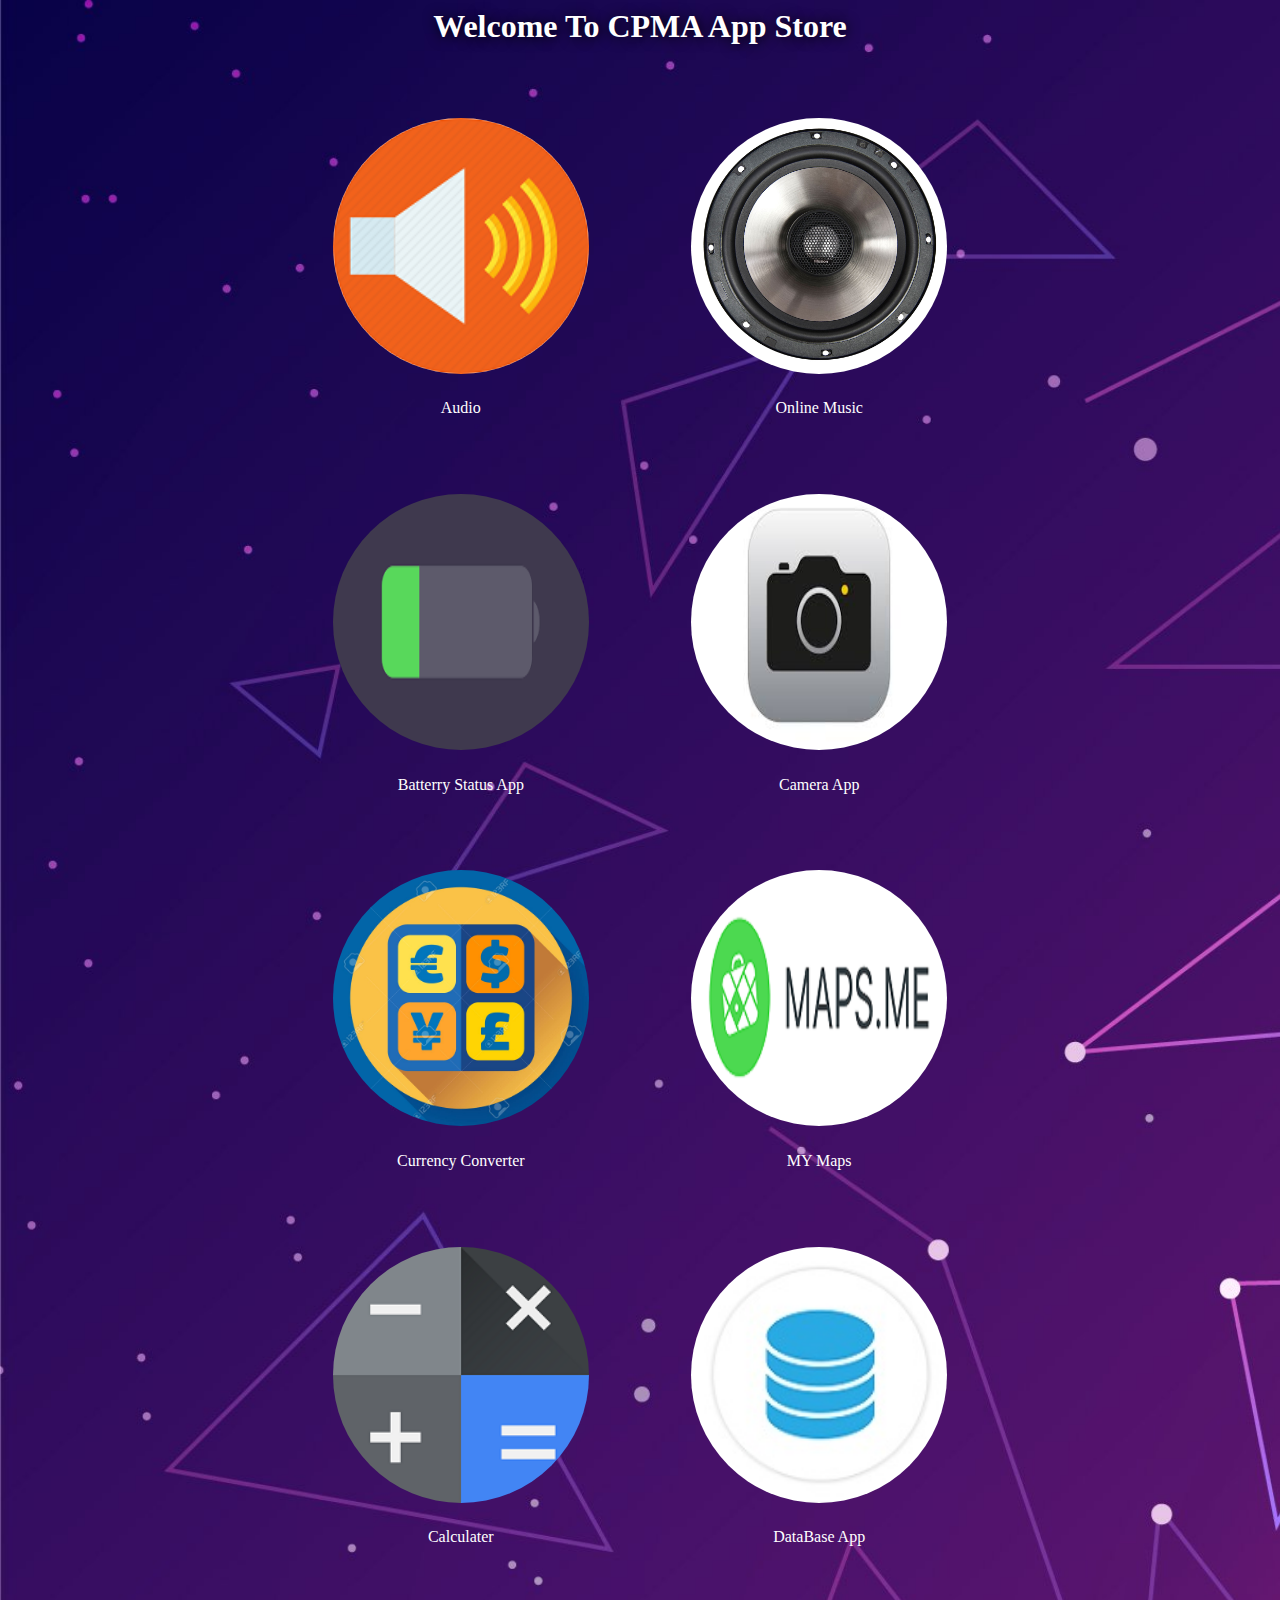
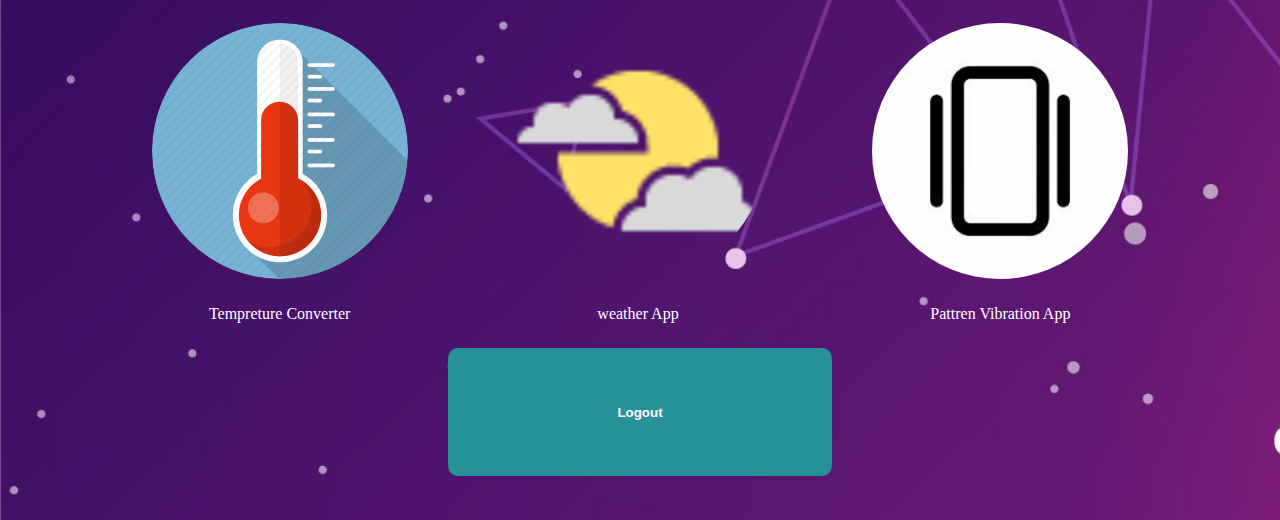
==== welcome.html @ 270554ba "update" ====
<html>
    <head>
        <title>
           Welcome
        </title>
        <link href="./css/index.css" rel="stylesheet">
        <meta name="viewport" content="width=device-width,initial-scale=1.0">
        <link rel="Jquery" href="https://code.jquery.com/jquery-3.4.1.min.js">
    </head>
    <body>
        <center>
            <h1>Welcome To CPMA App Store</h1>
            <div class="row" style="display: inline-flex ;">
                <section style="margin: 2vw;"><center><a href="Audio.apk" download><img class="first" src="audio.png" style="height: 20vw;width: 20vw;border-radius: 50%;margin: 2vw;"></a><br>Audio</center></section>
                <section style="margin: 2vw;"><center><a href="Audio App.apk" download> <img class="first" src="online music.jpg" style="height: 20vw;width: 20vw;border-radius: 50%;margin: 2vw;"></a><br>Online Music</center></section>
            </div>
            <div class="row" style="display: inline-flex ;">
                <section style="margin: 2vw;"><center><a href="battery.apk" download><img class="first" src="battery.png" style="height: 20vw;width: 20vw;border-radius: 50%;margin: 2vw;"></a><br>Batterry Status App</center></section>
                <section style="margin: 2vw;"><center><a href="Camera.apk" download> <img class="first" src="cam.jpg" style="height: 20vw;width: 20vw;border-radius: 50%;margin: 2vw;"></a><br>Camera App</center></section>
            </div>
            <div class="row" style="display: inline-flex ;">
                <section style="margin: 2vw;"><center><a href="Currency Converter.apk" download><img class="first" src="cconv.jpg" style="height: 20vw;width: 20vw;border-radius: 50%;margin: 2vw;"></a><br>Currency Converter</center></section>
                <section style="margin: 2vw;"><center><a href="my app.apk" download> <img class="first" src="map.png" style="height: 20vw;width: 20vw;border-radius: 50%;margin: 2vw;"></a><br>MY Maps</center></section>
            </div>
            <div class="row" style="display: inline-flex ;">
                <section style="margin: 2vw;"><center><a href="mycalc.apk" download><img class="first" src="calc.png" style="height: 20vw;width: 20vw;border-radius: 50%;margin: 2vw;"></a><br>Calculater</center></section>
                <section style="margin: 2vw;"><center><a href="myDB App.apk" download> <img class="first" src="applogo.jpg" style="height: 20vw;width: 20vw;border-radius: 50%;margin: 2vw;"></a><br> DataBase App</center></section>
            </div>
            <div class="row" style="display: inline-flex ;">
                <section style="margin: 2vw;"><center><a href="temp Converter.apk" download><img class="first" src="tconv.png" style="height: 20vw;width: 20vw;border-radius: 50%;margin: 2vw;"></a><br>Tempreture Converter</center></section>
                <section style="margin: 2vw;"><center><a href="weather.apk" download> <img class="first" src="weather.png" style="height: 20vw;width: 20vw;border-radius: 50%;margin: 2vw;"></a><br>weather App</center></section>
            </div>
            <div class="row" style="display: inline-flex ;">
                <section style="margin: 2vw;"><center><a href="vibration App.apk" download><img class="first" src="vib.jpg" style="height: 20vw;width: 20vw;border-radius: 50%;margin: 2vw;"></a><br>Pattren Vibration App</center></section>
            </div>
            <br>
           <a href="index.html"><button >Logout</button></a><br><br><br>
        </center>
    </body>
</html>
---- css/index.css ----
input{
    width: 70vw;
    height: 10vw;
    border: none;
    border-radius: 10px;
    outline: none;
}
::placeholder{
    padding: 10px;
}
p{
    font-size: 20px;
    font-family: cursive;
    font-weight: bold;
}
h1{
    text-shadow: 1px 1px 13px black;
}
body{
    background-image: url(bg.jpg);
    background-size: cover;
    color: white;
}
button{
    width: 30vw;
    height: 10vw;
    border: none;
    border-radius: 10px;
    background-color:rgb(36, 146, 150);
    color: white;
    font-weight: bolder; 
}
a{
    color: white;
    font-size: 20px;
    font-weight: bolder;
}
button:hover{
    width: 40vw;
    font-size: 20px;
}
@media screen and (max-width:420px){
    input{
        height: 15vw;
    }
    button{
        height: 15vw;
        margin: 20px;
    }
}
img{
    height: 50vw;
    width: 80vw;
}
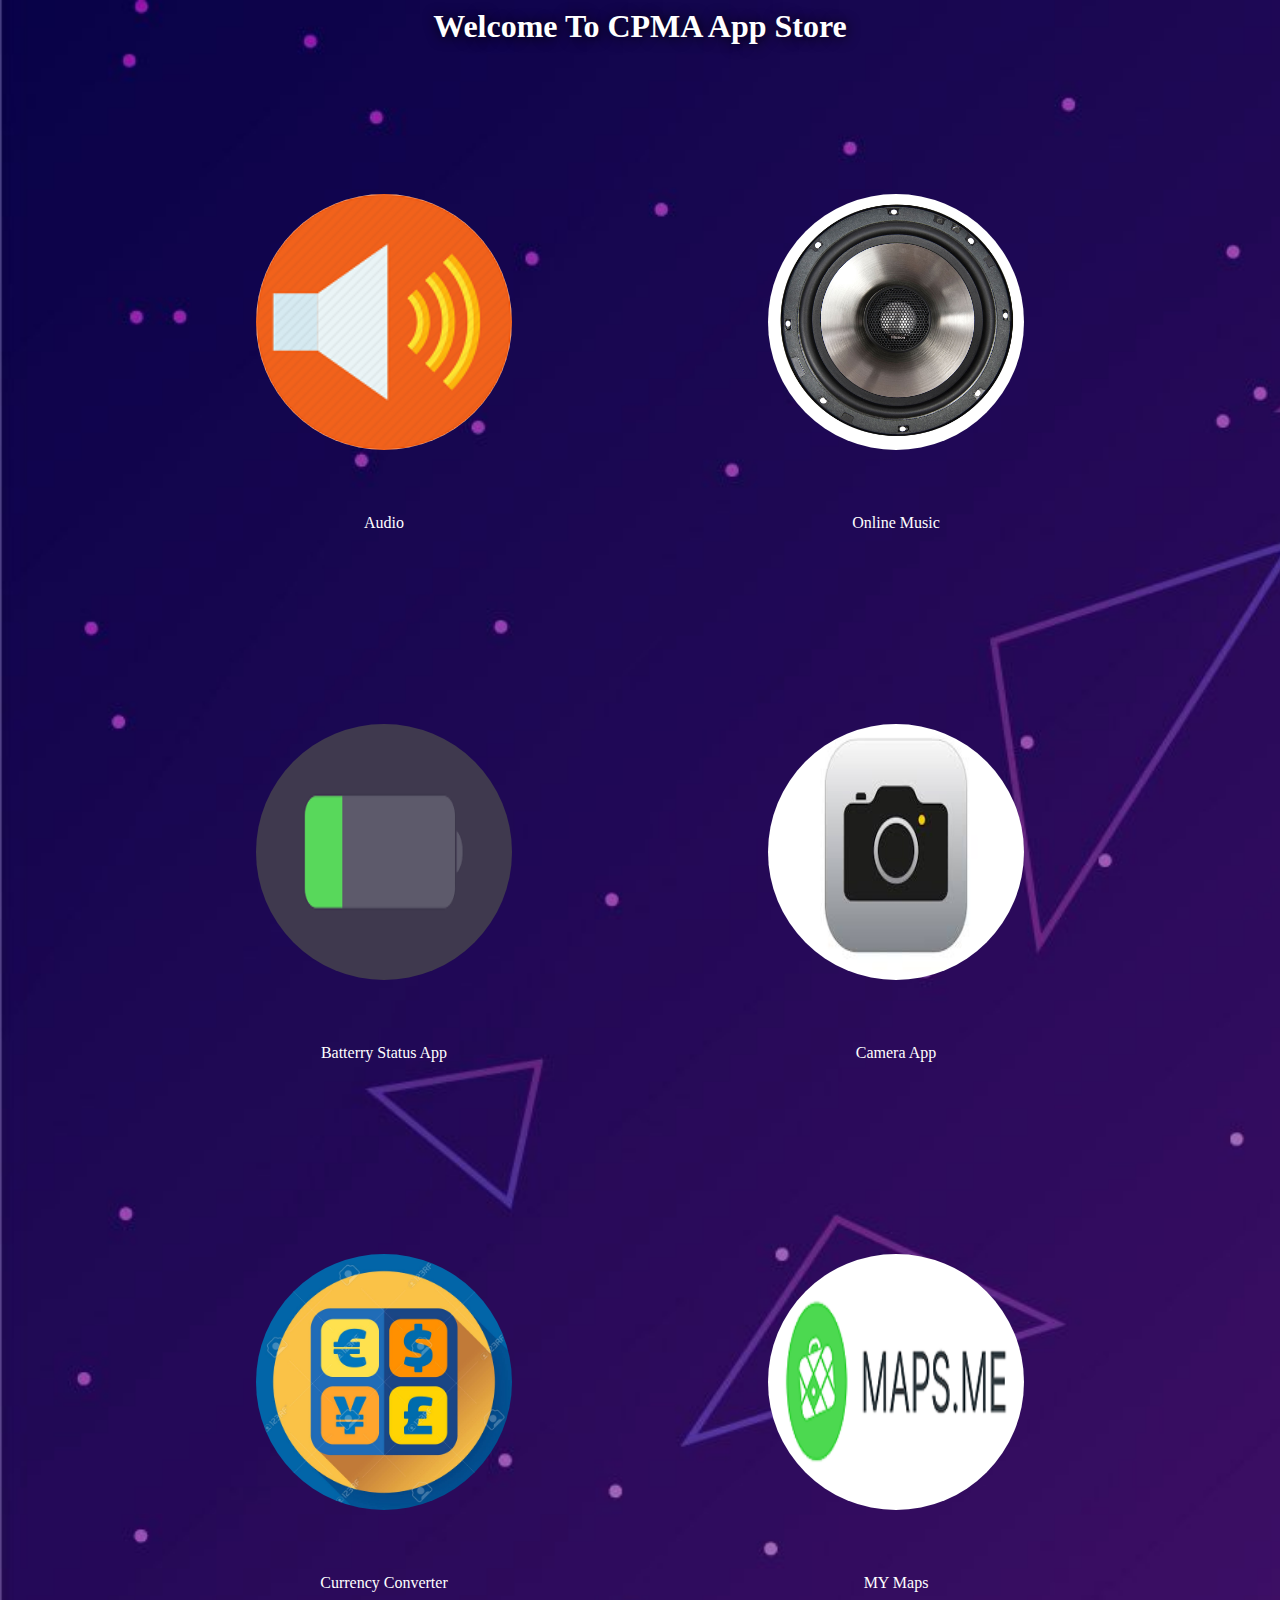
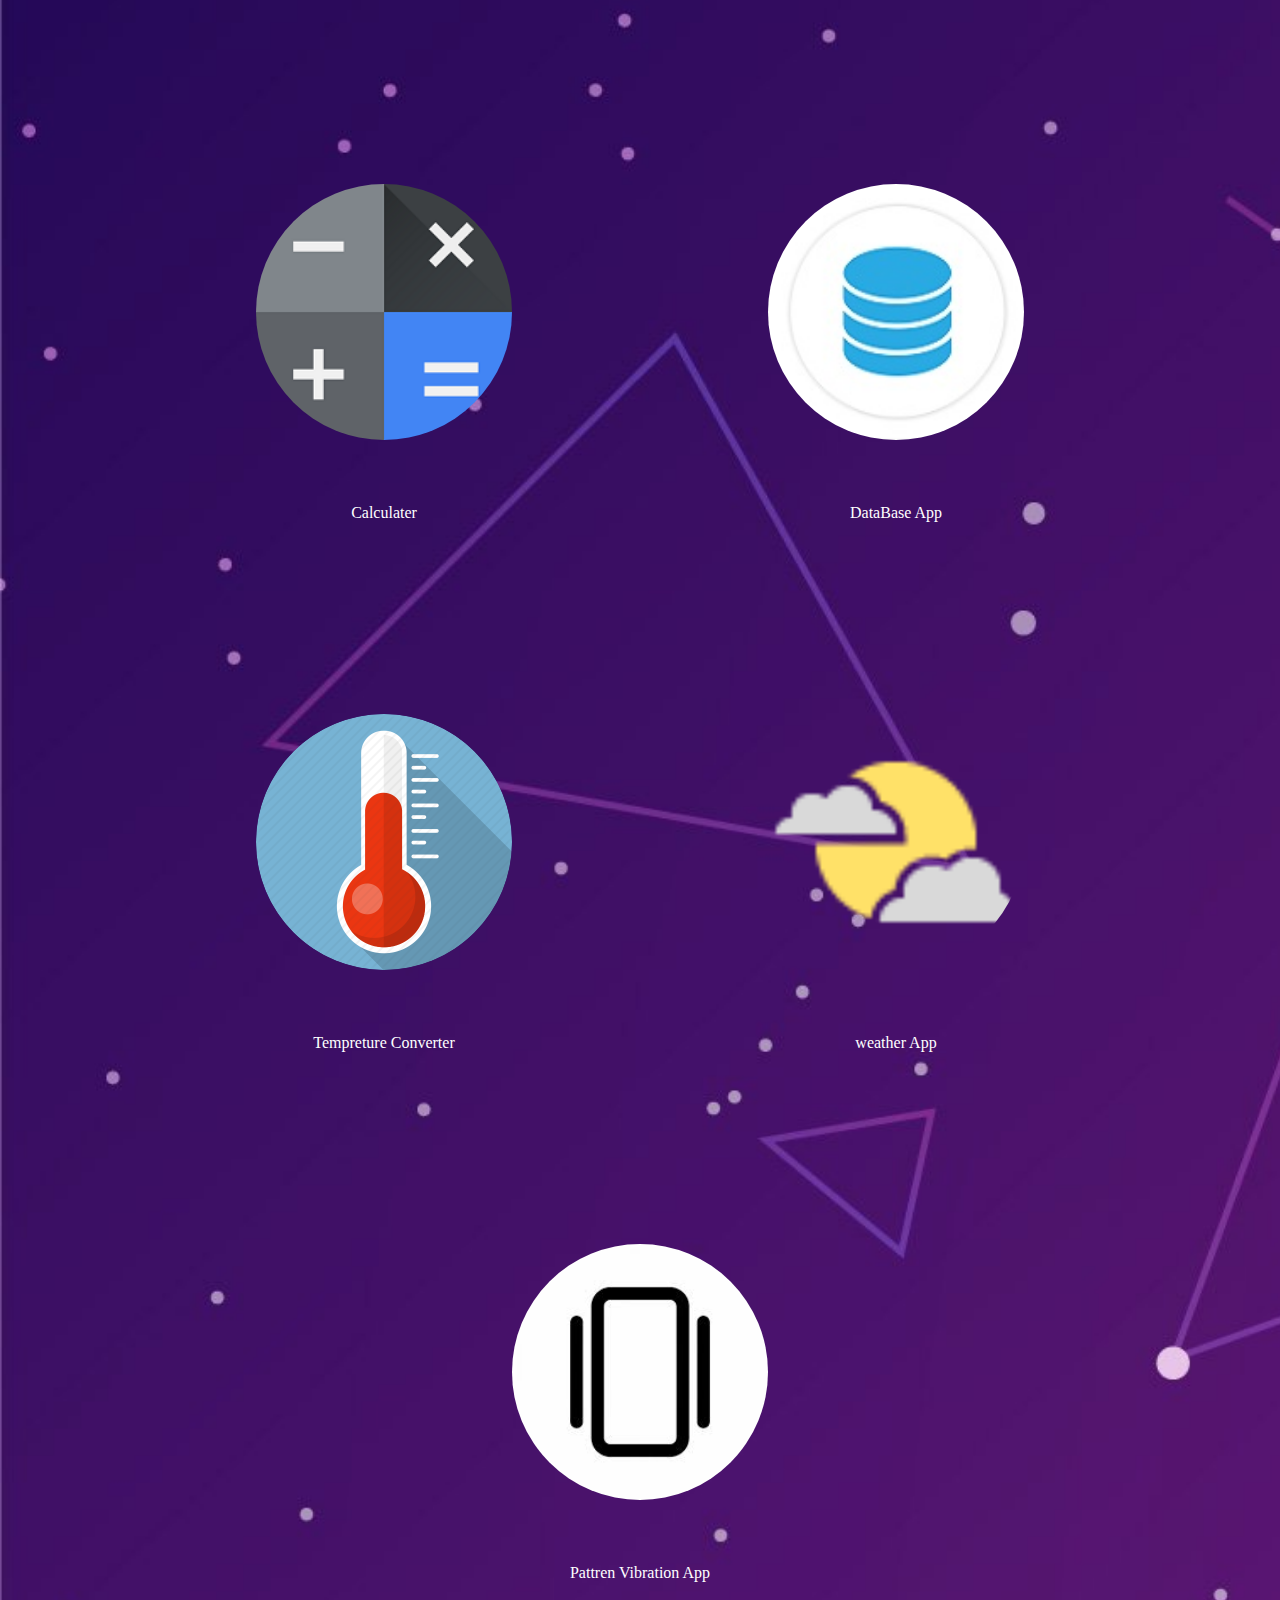
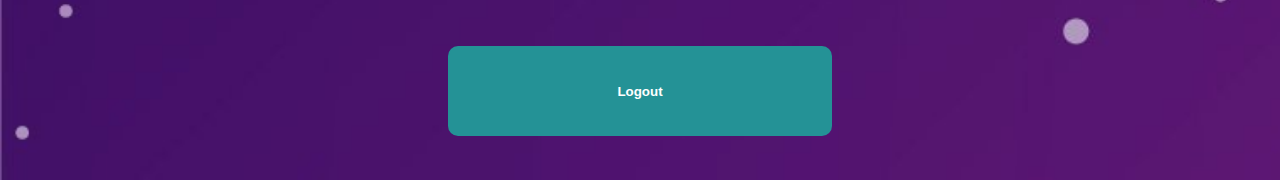
==== commit 8866613f: "update" ====
--- a/welcome.html
+++ b/welcome.html
@@ -11,27 +11,27 @@
         <center>
             <h1>Welcome To CPMA App Store</h1>
             <div class="row" style="display: inline-flex ;">
-                <section style="margin: 2vw;"><center><a href="Audio.apk" download><img class="first" src="audio.png" style="height: 20vw;width: 20vw;border-radius: 50%;margin: 2vw;"></a><br>Audio</center></section>
-                <section style="margin: 2vw;"><center><a href="Audio App.apk" download> <img class="first" src="online music.jpg" style="height: 20vw;width: 20vw;border-radius: 50%;margin: 2vw;"></a><br>Online Music</center></section>
+                <section style="margin: 5vw;"><center><a href="Audio.apk" download><img class="first" src="audio.png" style="height: 20vw;width: 20vw;border-radius: 50%;margin: 5vw;"></a><br>Audio</center></section>
+                <section style="margin: 5vw;"><center><a href="Audio App.apk" download> <img class="first" src="online music.jpg" style="height: 20vw;width: 20vw;border-radius: 50%;margin: 5vw;"></a><br>Online Music</center></section>
             </div>
             <div class="row" style="display: inline-flex ;">
-                <section style="margin: 2vw;"><center><a href="battery.apk" download><img class="first" src="battery.png" style="height: 20vw;width: 20vw;border-radius: 50%;margin: 2vw;"></a><br>Batterry Status App</center></section>
-                <section style="margin: 2vw;"><center><a href="Camera.apk" download> <img class="first" src="cam.jpg" style="height: 20vw;width: 20vw;border-radius: 50%;margin: 2vw;"></a><br>Camera App</center></section>
+                <section style="margin: 5vw;"><center><a href="battery.apk" download><img class="first" src="battery.png" style="height: 20vw;width: 20vw;border-radius: 50%;margin: 5vw;"></a><br>Batterry Status App</center></section>
+                <section style="margin: 5vw;"><center><a href="Camera.apk" download> <img class="first" src="cam.jpg" style="height: 20vw;width: 20vw;border-radius: 50%;margin: 5vw;"></a><br>Camera App</center></section>
             </div>
             <div class="row" style="display: inline-flex ;">
-                <section style="margin: 2vw;"><center><a href="Currency Converter.apk" download><img class="first" src="cconv.jpg" style="height: 20vw;width: 20vw;border-radius: 50%;margin: 2vw;"></a><br>Currency Converter</center></section>
-                <section style="margin: 2vw;"><center><a href="my app.apk" download> <img class="first" src="map.png" style="height: 20vw;width: 20vw;border-radius: 50%;margin: 2vw;"></a><br>MY Maps</center></section>
+                <section style="margin: 5vw;"><center><a href="Currency Converter.apk" download><img class="first" src="cconv.jpg" style="height: 20vw;width: 20vw;border-radius: 50%;margin: 5vw;"></a><br>Currency Converter</center></section>
+                <section style="margin: 5vw;"><center><a href="my app.apk" download> <img class="first" src="map.png" style="height: 20vw;width: 20vw;border-radius: 50%;margin: 5vw;"></a><br>MY Maps</center></section>
             </div>
             <div class="row" style="display: inline-flex ;">
-                <section style="margin: 2vw;"><center><a href="mycalc.apk" download><img class="first" src="calc.png" style="height: 20vw;width: 20vw;border-radius: 50%;margin: 2vw;"></a><br>Calculater</center></section>
-                <section style="margin: 2vw;"><center><a href="myDB App.apk" download> <img class="first" src="applogo.jpg" style="height: 20vw;width: 20vw;border-radius: 50%;margin: 2vw;"></a><br> DataBase App</center></section>
+                <section style="margin: 5vw;"><center><a href="mycalc.apk" download><img class="first" src="calc.png" style="height: 20vw;width: 20vw;border-radius: 50%;margin: 5vw;"></a><br>Calculater</center></section>
+                <section style="margin: 5vw;"><center><a href="myDB App.apk" download> <img class="first" src="applogo.jpg" style="height: 20vw;width: 20vw;border-radius: 50%;margin: 5vw;"></a><br> DataBase App</center></section>
             </div>
             <div class="row" style="display: inline-flex ;">
-                <section style="margin: 2vw;"><center><a href="temp Converter.apk" download><img class="first" src="tconv.png" style="height: 20vw;width: 20vw;border-radius: 50%;margin: 2vw;"></a><br>Tempreture Converter</center></section>
-                <section style="margin: 2vw;"><center><a href="weather.apk" download> <img class="first" src="weather.png" style="height: 20vw;width: 20vw;border-radius: 50%;margin: 2vw;"></a><br>weather App</center></section>
+                <section style="margin: 5vw;"><center><a href="temp Converter.apk" download><img class="first" src="tconv.png" style="height: 20vw;width: 20vw;border-radius: 50%;margin: 5vw;"></a><br>Tempreture Converter</center></section>
+                <section style="margin: 5vw;"><center><a href="weather.apk" download> <img class="first" src="weather.png" style="height: 20vw;width: 20vw;border-radius: 50%;margin: 5vw;"></a><br>weather App</center></section>
             </div>
             <div class="row" style="display: inline-flex ;">
-                <section style="margin: 2vw;"><center><a href="vibration App.apk" download><img class="first" src="vib.jpg" style="height: 20vw;width: 20vw;border-radius: 50%;margin: 2vw;"></a><br>Pattren Vibration App</center></section>
+                <section style="margin: 5vw;"><center><a href="vibration App.apk" download><img class="first" src="vib.jpg" style="height: 20vw;width: 20vw;border-radius: 50%;margin: 5vw;"></a><br>Pattren Vibration App</center></section>
             </div>
             <br>
            <a href="index.html"><button >Logout</button></a><br><br><br>
--- a/css/index.css
+++ b/css/index.css
@@ -1,6 +1,6 @@
 input{
     width: 70vw;
-    height: 10vw;
+    height: 7vw;
     border: none;
     border-radius: 10px;
     outline: none;
@@ -23,7 +23,7 @@
 }
 button{
     width: 30vw;
-    height: 10vw;
+    height: 7vw;
     border: none;
     border-radius: 10px;
     background-color:rgb(36, 146, 150);
